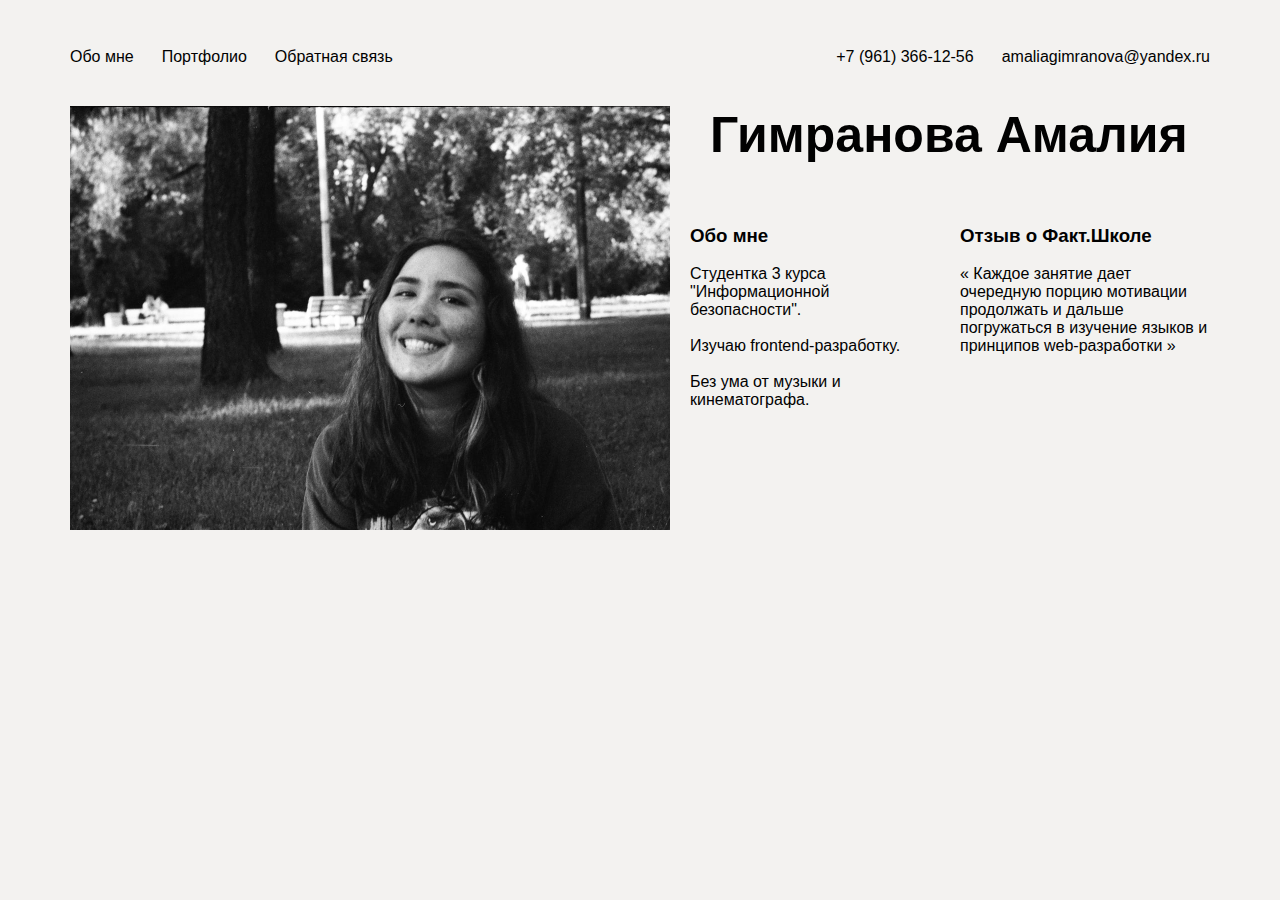
==== HW_27.09/index.html @ 88237d04 "Homework by 27.09" ====
<!DOCTYPE html>
<html lang="en">
<head>
    <meta charset="UTF-8">
    <title>Portfolio</title>
    <link rel="stylesheet" href="css/style.css">
</head>
<body>
<div class="wrapper">
    <header>
        <nav>
            <ul class="nav">
                <li class="nav-item"><a class="nav-link" href="#">Обо мне</a></li>
                <li class="nav-item"><a class="nav-link" href="#">Портфолио</a></li>
                <li class="nav-item"><a class="nav-link" href="#">Обратная связь</a></li>
            </ul>
        </nav>
            <ul class="nav nav-info">
                <li class="nav-item"><a class="nav-link" href="tel:+79613661256">+7 (961) 366-12-56</a></li>
                <li class="nav-item"><a class="nav-link" href="mailto:amaliagimranova@yandex.ru">amaliagimranova@yandex.ru</a></li>
            </ul>
    </header>
    <main>
        <div class="about">
            <div class="photo"></div>

            <div class="fio">
                <h1>Гимранова Амалия</h1>
            </div>

            <div class="aboutme">
                <h3>Обо мне</h3>
                <p>
                    Студентка 3 курса "Информационной безопасности".<br><br> Изучаю frontend-разработку. <br><br> Без ума от музыки и кинематографа.
                </p>
            </div>

            <div class="otzyv">
                <h3>Отзыв о Факт.Школе</h3>
                <p>
                    &#171; Каждое занятие дает очередную порцию мотивации продолжать и дальше погружаться в изучение языков и принципов web-разработки &#187;
                </p>
            </div>
        </div>
    </main>
</div>
</body>
</html>
---- HW_27.09/css/style.css ----
body{
    font-family: 'Inter', sans-serif;
    font-size: 16px;
    background-color: #F3F2F0;
    color: #010101;
}
.wrapper {
    max-width: 1140px;
    margin: 0 auto;
    padding-left: 15px;
    padding-right: 15px;
}
header {
    display: flex;
    justify-content: space-between;
    padding-top: 40px;
    padding-bottom: 40px;
}
nav{
    display: block;
}
.nav{
    list-style-type: none;
    display: flex;
    margin: 0;
    padding-left: 0;
}
.nav-item{
    padding-left: 14px;
    padding-right: 14px;
}
.nav-item:first-child{
    padding-left: 0;
}
.nav-item:last-child {
    padding-right: 0;
}
.nav-link {
    text-decoration: none;
    color: #010101;
    transition: 0.2s color ease;
}
.nav-link:hover{
    color: darkred;
}

.about{
    display: grid;
    grid-template-columns: repeat(3, 1fr);
    grid-gap: 20px 20px;
}
.photo{
    background-image: url("../src/photo.jpeg");
    background-size: cover;
    grid-column: 1/2 ;
    grid-row: 1/3;
    width: 600px;
    height: 424px ;
}
.fio{
    grid-column: 2/4 ;
    grid-row: 1/2;
    height: 80px;
}
.fio h1{
    font-size: 50px;
    padding-left: 20px;
    margin: 0;
}
.aboutme{
    grid-column: 2/3 ;
    grid-row: 2/3;
    height: 424px;
}
.otzyv{
    grid-column: 3/4 ;
    grid-row: 2/3;
}
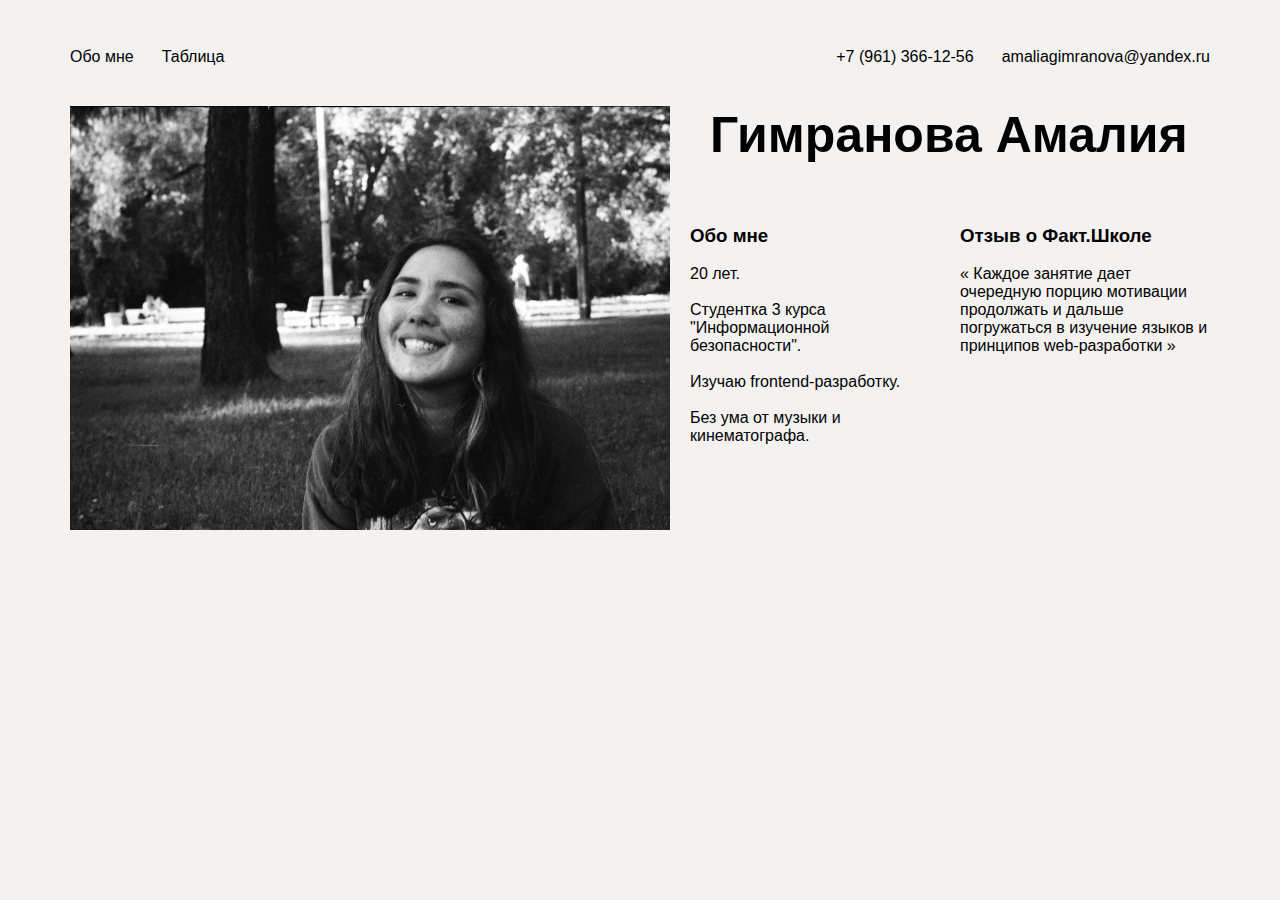
==== commit 872cdc74: "Homework by 29.09" ====
--- a/HW_27.09/index.html
+++ b/HW_27.09/index.html
@@ -11,8 +11,7 @@
         <nav>
             <ul class="nav">
                 <li class="nav-item"><a class="nav-link" href="#">Обо мне</a></li>
-                <li class="nav-item"><a class="nav-link" href="#">Портфолио</a></li>
-                <li class="nav-item"><a class="nav-link" href="#">Обратная связь</a></li>
+                <li class="nav-item"><a class="nav-link" href="../HM_29.09/tableMendeleev.html" target="_blank">Таблица</a></li>
             </ul>
         </nav>
             <ul class="nav nav-info">
@@ -31,7 +30,7 @@
             <div class="aboutme">
                 <h3>Обо мне</h3>
                 <p>
-                    Студентка 3 курса "Информационной безопасности".<br><br> Изучаю frontend-разработку. <br><br> Без ума от музыки и кинематографа.
+                    20 лет.<br><br>Студентка 3 курса "Информационной безопасности".<br><br> Изучаю frontend-разработку. <br><br> Без ума от музыки и кинематографа.
                 </p>
             </div>
 
@@ -43,6 +42,9 @@
             </div>
         </div>
     </main>
+    <footer>
+        
+    </footer>
 </div>
 </body>
 </html>